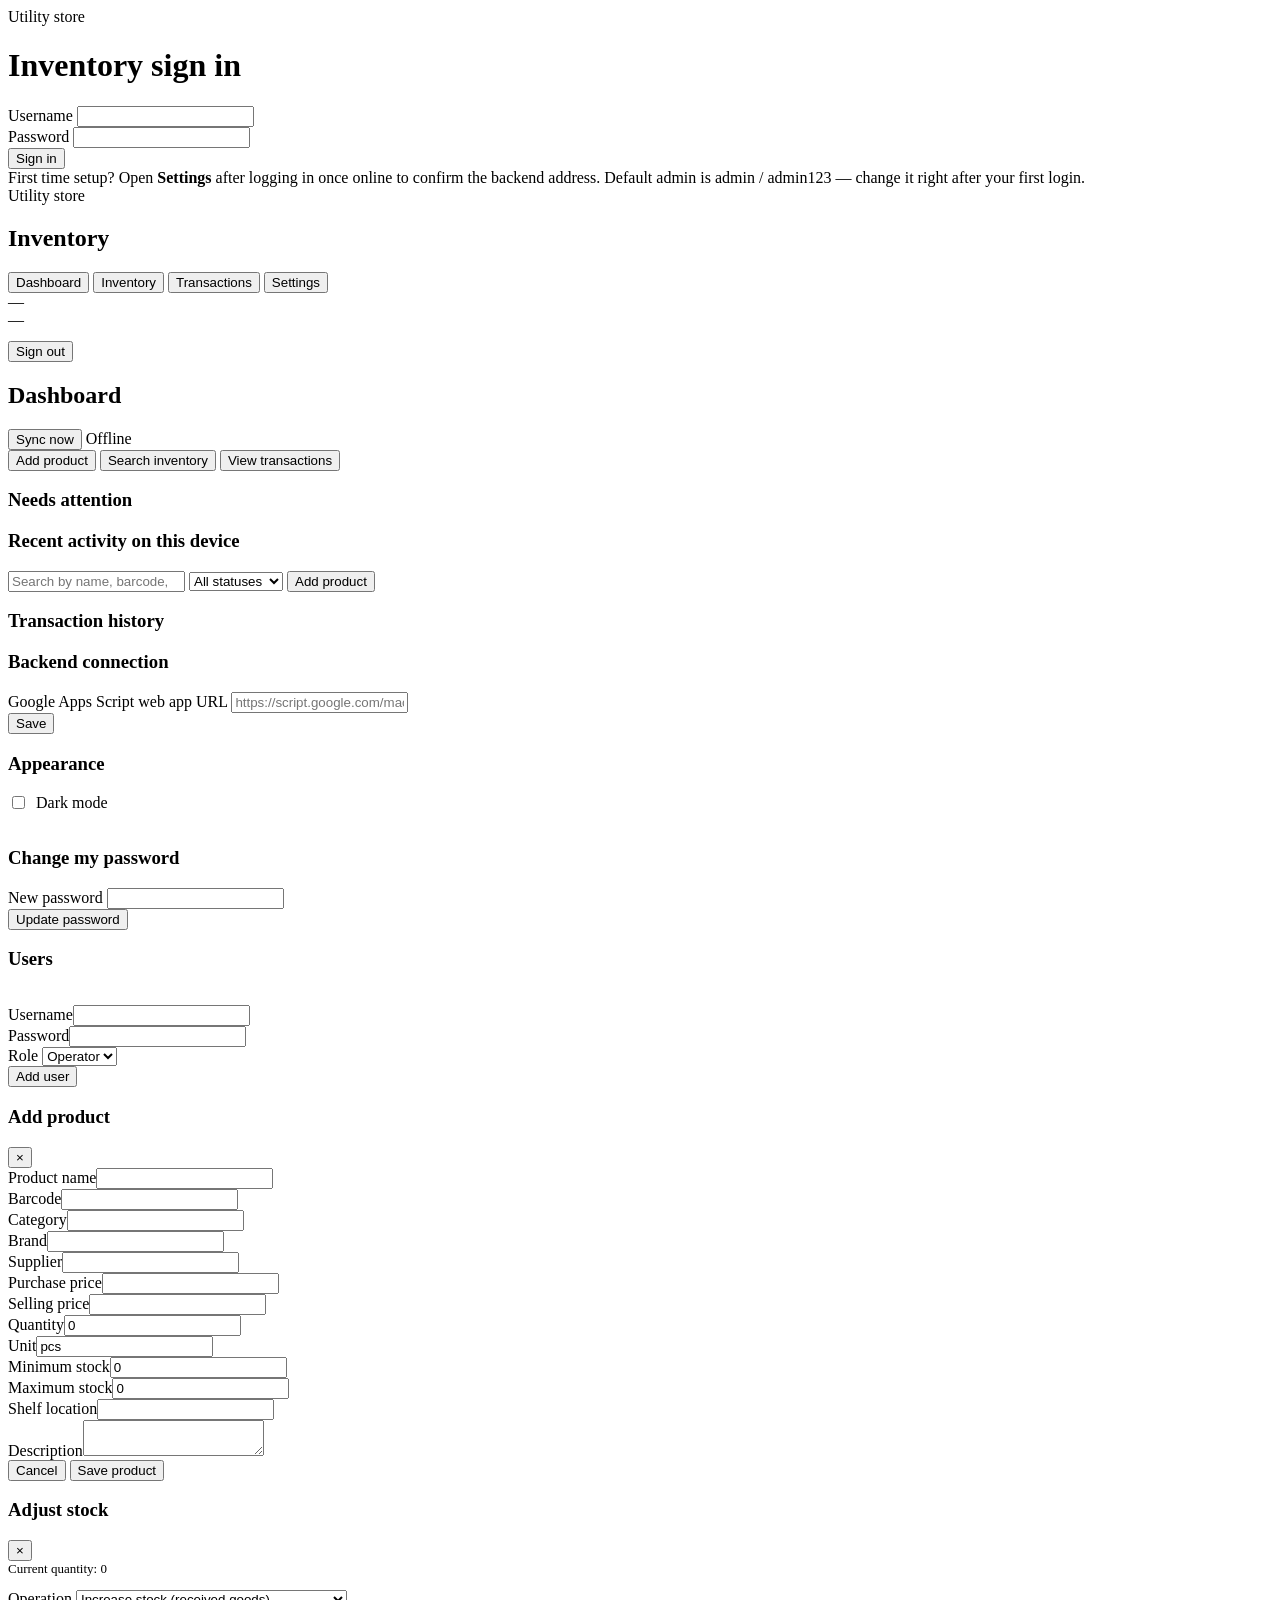
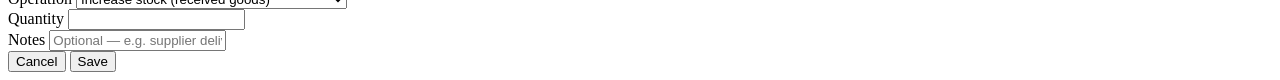
==== index.html @ c8c0fb10 "Add files via upload" ====
<!DOCTYPE html>
<html lang="en">
<head>
<meta charset="UTF-8">
<meta name="viewport" content="width=device-width, initial-scale=1.0">
<meta name="theme-color" content="#16211d">
<title>Utility Store Inventory</title>
<link rel="manifest" href="manifest.json">
<link rel="stylesheet" href="css/style.css">
</head>
<body>

<!-- ===================== LOGIN ===================== -->
<div id="loginScreen">
  <div class="login-card">
    <div class="login-mark"><span class="tag">Utility store</span></div>
    <h1>Inventory sign in</h1>
    <form id="loginForm">
      <div class="field">
        <label for="loginUsername">Username</label>
        <input type="text" id="loginUsername" autocomplete="username" required>
      </div>
      <div class="field">
        <label for="loginPassword">Password</label>
        <input type="password" id="loginPassword" autocomplete="current-password" required>
      </div>
      <button type="submit" class="btn btn-primary btn-block">Sign in</button>
      <div class="login-error" id="loginError"></div>
    </form>
    <div class="login-foot">
      First time setup? Open <strong>Settings</strong> after logging in once online to confirm the backend address. Default admin is <span class="num">admin</span> / <span class="num">admin123</span> — change it right after your first login.
    </div>
  </div>
</div>

<!-- ===================== APP SHELL ===================== -->
<div id="appShell" class="hidden">
  <aside class="sidebar">
    <div class="sidebar-brand">
      <span class="tag">Utility store</span>
      <h1>Inventory</h1>
    </div>
    <nav>
      <button class="nav-item active" data-view="dashboard">Dashboard</button>
      <button class="nav-item" data-view="inventory">Inventory</button>
      <button class="nav-item" data-view="transactions">Transactions</button>
      <button class="nav-item" data-view="settings">Settings</button>
    </nav>
    <div class="sidebar-foot">
      <div class="who" id="sidebarWho">—</div>
      <span class="role-pill" id="sidebarRole">—</span>
      <div style="margin-top:12px;">
        <button class="btn btn-small btn-block" id="logoutBtn">Sign out</button>
      </div>
    </div>
  </aside>

  <div class="main">
    <header class="topbar">
      <h2 id="viewTitle">Dashboard</h2>
      <div class="status-cluster">
        <span class="badge badge-warn hidden" id="pendingBadge"></span>
        <button class="btn btn-small" id="syncNowBtn">Sync now</button>
        <span class="conn-dot offline" id="connIndicator"><span class="dot"></span><span class="label">Offline</span></span>
      </div>
    </header>

    <!-- ---------- DASHBOARD ---------- -->
    <section class="view" id="view-dashboard">
      <div class="kpi-grid" id="kpiGrid"></div>
      <div class="quick-actions">
        <button class="btn btn-primary" id="addProductBtn">Add product</button>
        <button class="btn" data-quick-view="inventory">Search inventory</button>
        <button class="btn" data-quick-view="transactions">View transactions</button>
      </div>
      <div class="panel">
        <div class="panel-head"><h3>Needs attention</h3></div>
        <div class="panel-body" id="alertsPanelBody"></div>
      </div>
      <div class="panel">
        <div class="panel-head"><h3>Recent activity on this device</h3></div>
        <div class="panel-body" id="recentActivityBody"></div>
      </div>
    </section>

    <!-- ---------- INVENTORY ---------- -->
    <section class="view hidden" id="view-inventory">
      <div class="toolbar">
        <input type="search" id="searchInput" placeholder="Search by name, barcode, category, supplier…">
        <select id="statusFilter">
          <option value="">All statuses</option>
          <option value="In Stock">In stock</option>
          <option value="Low Stock">Low stock</option>
          <option value="Out of Stock">Out of stock</option>
        </select>
        <button class="btn btn-primary" id="addProductBtn2" onclick="document.getElementById('addProductBtn').click()">Add product</button>
      </div>
      <div class="panel">
        <div class="panel-body" id="inventoryTableBody"></div>
      </div>
    </section>

    <!-- ---------- TRANSACTIONS ---------- -->
    <section class="view hidden" id="view-transactions">
      <div class="panel">
        <div class="panel-head"><h3>Transaction history</h3></div>
        <div class="panel-body" id="transactionsBody"></div>
      </div>
    </section>

    <!-- ---------- SETTINGS ---------- -->
    <section class="view hidden" id="view-settings">
      <div class="panel">
        <div class="panel-head"><h3>Backend connection</h3></div>
        <div class="panel-body">
          <form id="scriptUrlForm">
            <div class="field">
              <label for="scriptUrlInput">Google Apps Script web app URL</label>
              <input type="url" id="scriptUrlInput" placeholder="https://script.google.com/macros/s/.../exec" required>
            </div>
            <button type="submit" class="btn btn-primary">Save</button>
          </form>
        </div>
      </div>

      <div class="panel">
        <div class="panel-head"><h3>Appearance</h3></div>
        <div class="panel-body" style="padding-bottom:16px;">
          <label style="display:flex;align-items:center;gap:8px;">
            <input type="checkbox" id="themeToggle"> Dark mode
          </label>
        </div>
      </div>

      <div class="panel">
        <div class="panel-head"><h3>Change my password</h3></div>
        <div class="panel-body">
          <form id="changePasswordForm">
            <div class="field">
              <label for="newPasswordInput">New password</label>
              <input type="password" id="newPasswordInput" name="newPassword" minlength="6" required>
            </div>
            <button type="submit" class="btn btn-primary">Update password</button>
          </form>
        </div>
      </div>

      <div class="panel admin-only hidden">
        <div class="panel-head"><h3>Users</h3></div>
        <div class="panel-body" id="usersTableBody"></div>
        <div class="panel-body" style="border-top:1px solid var(--line);padding-top:16px;">
          <form id="addUserForm" class="form-grid">
            <div class="field"><label>Username</label><input type="text" name="username" required></div>
            <div class="field"><label>Password</label><input type="password" name="password" minlength="6" required></div>
            <div class="field"><label>Role</label>
              <select name="role"><option value="operator">Operator</option><option value="admin">Admin</option></select>
            </div>
            <div class="field" style="display:flex;align-items:flex-end;">
              <button type="submit" class="btn btn-primary btn-block">Add user</button>
            </div>
          </form>
        </div>
      </div>
    </section>
  </div>
</div>

<!-- ===================== PRODUCT MODAL ===================== -->
<div class="modal-overlay hidden" id="productModalOverlay">
  <div class="modal">
    <div class="modal-head">
      <h3 id="productModalTitle">Add product</h3>
      <button class="modal-close" id="closeProductModal">&times;</button>
    </div>
    <form id="productForm">
      <div class="modal-body form-grid">
        <div class="field span-2"><label>Product name</label><input type="text" name="name" required></div>
        <div class="field"><label>Barcode</label><input type="text" name="barcode"></div>
        <div class="field"><label>Category</label><input type="text" name="category"></div>
        <div class="field"><label>Brand</label><input type="text" name="brand"></div>
        <div class="field"><label>Supplier</label><input type="text" name="supplier"></div>
        <div class="field"><label>Purchase price</label><input type="number" step="0.01" name="purchasePrice"></div>
        <div class="field"><label>Selling price</label><input type="number" step="0.01" name="sellingPrice"></div>
        <div class="field"><label>Quantity</label><input type="number" name="quantity" value="0"></div>
        <div class="field"><label>Unit</label><input type="text" name="unit" placeholder="pcs, kg, box…" value="pcs"></div>
        <div class="field"><label>Minimum stock</label><input type="number" name="minStock" value="0"></div>
        <div class="field"><label>Maximum stock</label><input type="number" name="maxStock" value="0"></div>
        <div class="field"><label>Shelf location</label><input type="text" name="location"></div>
        <div class="field span-2"><label>Description</label><textarea name="description" rows="2"></textarea></div>
      </div>
      <div class="modal-foot">
        <button type="button" class="btn" id="cancelProductModal">Cancel</button>
        <button type="submit" class="btn btn-primary">Save product</button>
      </div>
    </form>
  </div>
</div>

<!-- ===================== STOCK ADJUST MODAL ===================== -->
<div class="modal-overlay hidden" id="stockModalOverlay">
  <div class="modal">
    <div class="modal-head">
      <h3 id="stockModalTitle">Adjust stock</h3>
      <button class="modal-close" id="closeStockModal">&times;</button>
    </div>
    <form id="stockForm">
      <div class="modal-body">
        <p style="color:var(--muted);font-size:13px;margin-top:0;">Current quantity: <span class="num" id="stockCurrentQty">0</span></p>
        <div class="field">
          <label>Operation</label>
          <select name="operation" required>
            <option value="increase">Increase stock (received goods)</option>
            <option value="decrease">Decrease stock (sold / used)</option>
            <option value="adjust">Set exact quantity (stock count correction)</option>
          </select>
        </div>
        <div class="field">
          <label>Quantity</label>
          <input type="number" name="amount" min="0" required>
        </div>
        <div class="field">
          <label>Notes</label>
          <input type="text" name="notes" placeholder="Optional — e.g. supplier delivery, damaged goods">
        </div>
      </div>
      <div class="modal-foot">
        <button type="button" class="btn" id="cancelStockModal">Cancel</button>
        <button type="submit" class="btn btn-primary">Save</button>
      </div>
    </form>
  </div>
</div>

<div class="toast-stack" id="toastStack"></div>

<script src="js/config.js"></script>
<script src="js/db.js"></script>
<script src="js/hash.js"></script>
<script src="js/api.js"></script>
<script src="js/auth.js"></script>
<script src="js/sync.js"></script>
<script src="js/inventory.js"></script>
<script src="js/app.js"></script>
<script>
  if ('serviceWorker' in navigator) {
    window.addEventListener('load', () => {
      navigator.serviceWorker.register('sw.js').catch(() => {});
    });
  }
  document.addEventListener('click', e => {
    const btn = e.target.closest('[data-quick-view]');
    if (btn) switchView(btn.dataset.quickView);
  });
</script>
</body>
</html>
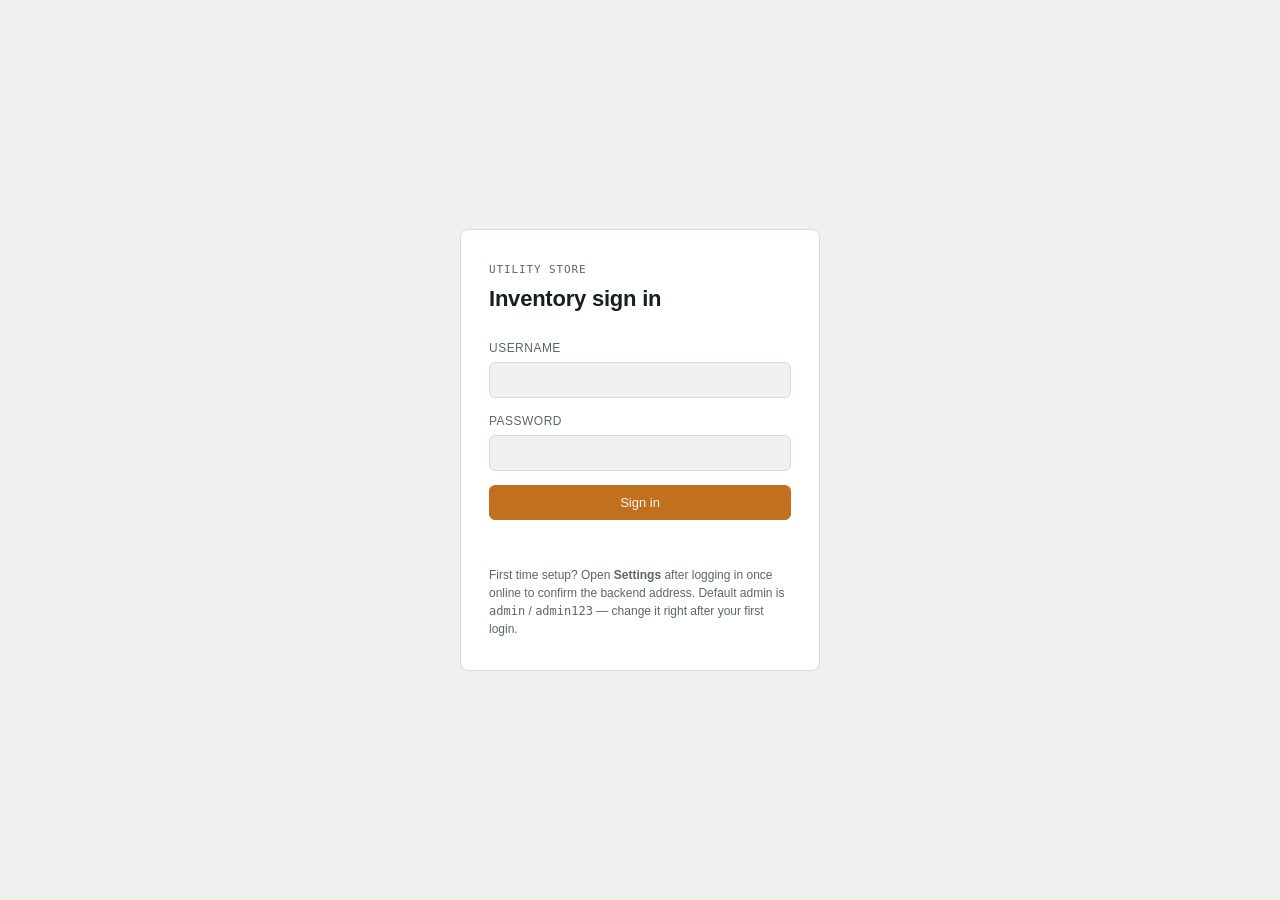
==== commit 3eb023d9: "Implement billing section in index.html Added billing section with product search and current bill d" ====
--- a/index.html
+++ b/index.html
@@ -42,6 +42,7 @@
     </div>
     <nav>
       <button class="nav-item active" data-view="dashboard">Dashboard</button>
+      <button class="nav-item" data-view="billing">Billing</button>
       <button class="nav-item" data-view="inventory">Inventory</button>
       <button class="nav-item" data-view="transactions">Transactions</button>
       <button class="nav-item" data-view="settings">Settings</button>
@@ -69,7 +70,8 @@
     <section class="view" id="view-dashboard">
       <div class="kpi-grid" id="kpiGrid"></div>
       <div class="quick-actions">
-        <button class="btn btn-primary" id="addProductBtn">Add product</button>
+        <button class="btn btn-primary" data-quick-view="billing">New bill</button>
+        <button class="btn" id="addProductBtn">Add product</button>
         <button class="btn" data-quick-view="inventory">Search inventory</button>
         <button class="btn" data-quick-view="transactions">View transactions</button>
       </div>
@@ -80,6 +82,41 @@
       <div class="panel">
         <div class="panel-head"><h3>Recent activity on this device</h3></div>
         <div class="panel-body" id="recentActivityBody"></div>
+      </div>
+    </section>
+
+    <!-- ---------- BILLING ---------- -->
+    <section class="view hidden" id="view-billing">
+      <div class="billing-grid">
+        <div class="panel">
+          <div class="panel-head"><h3>Find product</h3></div>
+          <div class="panel-body">
+            <div class="toolbar" style="margin-bottom:10px;">
+              <input type="search" id="billingSearchInput" placeholder="Search by name, barcode, category…">
+            </div>
+            <div id="billingSearchResults"></div>
+          </div>
+        </div>
+
+        <div class="panel">
+          <div class="panel-head">
+            <h3>Current bill</h3>
+            <button class="btn btn-small" id="clearCartBtn">Clear</button>
+          </div>
+          <div class="panel-body" id="cartBody"></div>
+          <div class="cart-total-row">
+            <span>Total</span>
+            <span class="num" id="cartTotalValue">0</span>
+          </div>
+          <div class="modal-foot" style="border-top:none;">
+            <button class="btn btn-primary btn-block" id="generateBillBtn">Generate bill</button>
+          </div>
+        </div>
+      </div>
+
+      <div class="panel">
+        <div class="panel-head"><h3>Recent bills</h3></div>
+        <div class="panel-body" id="recentBillsBody"></div>
       </div>
     </section>
 
@@ -231,6 +268,23 @@
   </div>
 </div>
 
+<!-- ===================== RECEIPT MODAL ===================== -->
+<div class="modal-overlay hidden" id="receiptModalOverlay">
+  <div class="modal">
+    <div class="modal-head no-print">
+      <h3>Receipt</h3>
+      <button class="modal-close" id="closeReceiptModal">&times;</button>
+    </div>
+    <div class="modal-body">
+      <div id="printReceipt"></div>
+    </div>
+    <div class="modal-foot no-print">
+      <button type="button" class="btn" id="closeReceiptModalBtn">Close</button>
+      <button type="button" class="btn btn-primary" id="printReceiptBtn">Print</button>
+    </div>
+  </div>
+</div>
+
 <div class="toast-stack" id="toastStack"></div>
 
 <script src="js/config.js"></script>
@@ -240,6 +294,7 @@
 <script src="js/auth.js"></script>
 <script src="js/sync.js"></script>
 <script src="js/inventory.js"></script>
+<script src="js/billing.js"></script>
 <script src="js/app.js"></script>
 <script>
   if ('serviceWorker' in navigator) {
--- a/css/style.css
+++ b/css/style.css
@@ -0,0 +1,457 @@
+/* style.css — Utility Store Inventory
+   Design notes: a counter-side tool meant to be read at a glance under
+   shop lighting, so contrast and tabular figures matter more than
+   decoration. Ledger-inspired structure (rule lines, numbered stock
+   states) instead of soft dashboard-card cliches. */
+
+@import url('https://fonts.googleapis.com/css2?family=Space+Grotesk:wght@500;700&family=IBM+Plex+Sans:wght@400;500;600&family=IBM+Plex+Mono:wght@400;500&display=swap');
+
+:root {
+  --ink: #16211d;
+  --paper: #eef1ee;
+  --panel: #ffffff;
+  --line: #d7dcd6;
+  --muted: #5b6962;
+  --accent: #c1701f;
+  --accent-ink: #fff6ec;
+  --ok: #2f7a4f;
+  --ok-bg: #e3f1e7;
+  --warn: #b07a06;
+  --warn-bg: #fbf0d6;
+  --danger: #ab3326;
+  --danger-bg: #f8e2de;
+  --radius: 8px;
+  --font-display: 'Space Grotesk', sans-serif;
+  --font-body: 'IBM Plex Sans', sans-serif;
+  --font-mono: 'IBM Plex Mono', monospace;
+}
+
+[data-theme="dark"] {
+  --ink: #eef1ee;
+  --paper: #111714;
+  --panel: #1a2320;
+  --line: #2c3934;
+  --muted: #94a39c;
+  --accent: #e0922f;
+  --accent-ink: #1a1208;
+  --ok: #6cc596;
+  --ok-bg: #15301f;
+  --warn: #e3b53c;
+  --warn-bg: #382c0c;
+  --danger: #e87a6a;
+  --danger-bg: #3a1813;
+}
+
+* { box-sizing: border-box; }
+html, body { margin: 0; padding: 0; }
+body {
+  background: var(--paper);
+  color: var(--ink);
+  font-family: var(--font-body);
+  font-size: 14px;
+  line-height: 1.5;
+  -webkit-font-smoothing: antialiased;
+}
+h1, h2, h3 { font-family: var(--font-display); font-weight: 700; margin: 0; letter-spacing: -0.01em; }
+.num, .figure { font-family: var(--font-mono); font-variant-numeric: tabular-nums; }
+a { color: var(--accent); }
+button { font-family: inherit; cursor: pointer; }
+input, select, textarea { font-family: inherit; font-size: 14px; }
+
+.hidden { display: none !important; }
+
+/* ---------- Login screen ---------- */
+#loginScreen {
+  min-height: 100vh;
+  display: flex;
+  align-items: center;
+  justify-content: center;
+  padding: 24px;
+}
+.login-card {
+  width: 100%;
+  max-width: 360px;
+  background: var(--panel);
+  border: 1px solid var(--line);
+  border-radius: var(--radius);
+  padding: 32px 28px;
+}
+.login-mark {
+  display: flex;
+  align-items: baseline;
+  gap: 8px;
+  margin-bottom: 4px;
+}
+.login-mark .tag {
+  font-family: var(--font-mono);
+  font-size: 11px;
+  letter-spacing: 0.08em;
+  color: var(--muted);
+  text-transform: uppercase;
+}
+.login-card h1 { font-size: 22px; margin-bottom: 24px; }
+.field { margin-bottom: 14px; }
+.field label {
+  display: block;
+  font-size: 12px;
+  color: var(--muted);
+  margin-bottom: 5px;
+  text-transform: uppercase;
+  letter-spacing: 0.04em;
+}
+.field input, .field select, .field textarea {
+  width: 100%;
+  padding: 9px 10px;
+  border: 1px solid var(--line);
+  border-radius: 6px;
+  background: var(--paper);
+  color: var(--ink);
+}
+.field input:focus, .field select:focus, .field textarea:focus {
+  outline: 2px solid var(--accent);
+  outline-offset: 1px;
+}
+.btn {
+  display: inline-flex;
+  align-items: center;
+  justify-content: center;
+  gap: 6px;
+  padding: 9px 16px;
+  border-radius: 6px;
+  border: 1px solid var(--line);
+  background: var(--panel);
+  color: var(--ink);
+  font-size: 13px;
+  font-weight: 500;
+}
+.btn:hover { border-color: var(--accent); }
+.btn-primary {
+  background: var(--accent);
+  border-color: var(--accent);
+  color: var(--accent-ink);
+}
+.btn-primary:hover { filter: brightness(1.05); }
+.btn-block { width: 100%; }
+.btn-danger { color: var(--danger); border-color: var(--danger); background: transparent; }
+.btn-small { padding: 5px 10px; font-size: 12px; }
+.login-error {
+  color: var(--danger);
+  font-size: 13px;
+  margin-top: 10px;
+  min-height: 18px;
+}
+.login-foot {
+  margin-top: 18px;
+  font-size: 12px;
+  color: var(--muted);
+}
+.login-foot button { background: none; border: none; color: var(--accent); padding: 0; font-size: 12px; }
+
+/* ---------- App shell ---------- */
+#appShell { display: flex; min-height: 100vh; }
+
+.sidebar {
+  width: 220px;
+  flex-shrink: 0;
+  background: var(--ink);
+  color: var(--paper);
+  display: flex;
+  flex-direction: column;
+  padding: 20px 0;
+}
+[data-theme="dark"] .sidebar { background: #0c1210; }
+.sidebar-brand {
+  padding: 0 20px 20px;
+  border-bottom: 1px solid rgba(255,255,255,0.12);
+  margin-bottom: 12px;
+}
+.sidebar-brand .tag {
+  font-family: var(--font-mono);
+  font-size: 10px;
+  letter-spacing: 0.1em;
+  opacity: 0.6;
+  text-transform: uppercase;
+}
+.sidebar-brand h1 { font-size: 17px; color: #fff; }
+.nav-item {
+  display: flex;
+  align-items: center;
+  gap: 10px;
+  padding: 10px 20px;
+  font-size: 13px;
+  color: rgba(255,255,255,0.72);
+  border-left: 3px solid transparent;
+  background: none;
+  border-top: none; border-right: none; border-bottom: none;
+  width: 100%;
+  text-align: left;
+}
+.nav-item:hover { color: #fff; background: rgba(255,255,255,0.05); }
+.nav-item.active { color: #fff; border-left-color: var(--accent); background: rgba(255,255,255,0.06); }
+.sidebar-foot {
+  margin-top: auto;
+  padding: 14px 20px 0;
+  border-top: 1px solid rgba(255,255,255,0.12);
+  font-size: 12px;
+}
+.who { color: #fff; font-weight: 500; }
+.role-pill {
+  display: inline-block;
+  font-family: var(--font-mono);
+  font-size: 10px;
+  text-transform: uppercase;
+  letter-spacing: 0.05em;
+  padding: 2px 6px;
+  border-radius: 4px;
+  background: rgba(255,255,255,0.12);
+  color: #fff;
+  margin-top: 4px;
+}
+
+.main { flex: 1; min-width: 0; display: flex; flex-direction: column; }
+.topbar {
+  display: flex;
+  align-items: center;
+  justify-content: space-between;
+  padding: 14px 24px;
+  border-bottom: 1px solid var(--line);
+  background: var(--panel);
+}
+.topbar h2 { font-size: 18px; }
+.status-cluster { display: flex; align-items: center; gap: 12px; }
+.conn-dot {
+  display: inline-flex;
+  align-items: center;
+  gap: 6px;
+  font-size: 12px;
+  font-family: var(--font-mono);
+  padding: 4px 9px;
+  border-radius: 12px;
+  border: 1px solid var(--line);
+}
+.conn-dot .dot { width: 7px; height: 7px; border-radius: 50%; background: var(--muted); }
+.conn-dot.online .dot { background: var(--ok); }
+.conn-dot.offline .dot { background: var(--danger); }
+.conn-dot.syncing .dot { background: var(--warn); }
+
+.view { padding: 24px; flex: 1; }
+
+/* ---------- Dashboard ---------- */
+.kpi-grid {
+  display: grid;
+  grid-template-columns: repeat(auto-fit, minmax(160px, 1fr));
+  gap: 12px;
+  margin-bottom: 20px;
+}
+.kpi {
+  background: var(--panel);
+  border: 1px solid var(--line);
+  border-radius: var(--radius);
+  padding: 14px 16px;
+  border-left: 3px solid var(--line);
+}
+.kpi .label { font-size: 11px; text-transform: uppercase; letter-spacing: 0.05em; color: var(--muted); }
+.kpi .value { font-family: var(--font-display); font-size: 26px; margin-top: 4px; font-variant-numeric: tabular-nums; }
+.kpi.warn { border-left-color: var(--warn); }
+.kpi.danger { border-left-color: var(--danger); }
+.kpi.ok { border-left-color: var(--ok); }
+
+.quick-actions { display: flex; gap: 10px; flex-wrap: wrap; margin-bottom: 24px; }
+
+.panel {
+  background: var(--panel);
+  border: 1px solid var(--line);
+  border-radius: var(--radius);
+  margin-bottom: 20px;
+}
+.panel-head {
+  display: flex;
+  align-items: center;
+  justify-content: space-between;
+  padding: 12px 16px;
+  border-bottom: 1px solid var(--line);
+}
+.panel-head h3 { font-size: 14px; }
+.panel-body { padding: 4px 16px; }
+
+/* ---------- Tables ---------- */
+table { width: 100%; border-collapse: collapse; font-size: 13px; }
+th {
+  text-align: left;
+  font-size: 11px;
+  text-transform: uppercase;
+  letter-spacing: 0.04em;
+  color: var(--muted);
+  padding: 9px 10px;
+  border-bottom: 1px solid var(--line);
+  white-space: nowrap;
+}
+td { padding: 9px 10px; border-bottom: 1px solid var(--line); vertical-align: middle; }
+tr:last-child td { border-bottom: none; }
+tr:hover td { background: var(--paper); }
+.badge {
+  display: inline-block;
+  font-size: 11px;
+  font-weight: 500;
+  padding: 2px 8px;
+  border-radius: 10px;
+}
+.badge-ok { background: var(--ok-bg); color: var(--ok); }
+.badge-warn { background: var(--warn-bg); color: var(--warn); }
+.badge-danger { background: var(--danger-bg); color: var(--danger); }
+.row-actions { display: flex; gap: 6px; }
+
+/* ---------- Inventory toolbar ---------- */
+.toolbar { display: flex; gap: 10px; margin-bottom: 16px; flex-wrap: wrap; align-items: center; }
+.toolbar input[type="search"] {
+  flex: 1;
+  min-width: 200px;
+  padding: 9px 12px;
+  border: 1px solid var(--line);
+  border-radius: 6px;
+  background: var(--panel);
+  color: var(--ink);
+}
+.toolbar select { padding: 9px 10px; border: 1px solid var(--line); border-radius: 6px; background: var(--panel); color: var(--ink); }
+
+/* ---------- Modal ---------- */
+.modal-overlay {
+  position: fixed; inset: 0;
+  background: rgba(10,15,12,0.5);
+  display: flex; align-items: center; justify-content: center;
+  padding: 20px;
+  z-index: 50;
+}
+.modal {
+  background: var(--panel);
+  border-radius: var(--radius);
+  width: 100%;
+  max-width: 480px;
+  max-height: 90vh;
+  overflow-y: auto;
+  border: 1px solid var(--line);
+}
+.modal-head {
+  display: flex; align-items: center; justify-content: space-between;
+  padding: 16px 20px;
+  border-bottom: 1px solid var(--line);
+}
+.modal-head h3 { font-size: 16px; }
+.modal-close { background: none; border: none; font-size: 18px; color: var(--muted); line-height: 1; }
+.modal-body { padding: 18px 20px; }
+.modal-foot { display: flex; justify-content: flex-end; gap: 10px; padding: 14px 20px; border-top: 1px solid var(--line); }
+.form-grid { display: grid; grid-template-columns: 1fr 1fr; gap: 12px; }
+.form-grid .span-2 { grid-column: 1 / -1; }
+
+.empty-state { text-align: center; padding: 40px 20px; color: var(--muted); }
+
+/* ---------- Billing / POS ---------- */
+.billing-grid {
+  display: grid;
+  grid-template-columns: 1.3fr 1fr;
+  gap: 16px;
+  align-items: start;
+  margin-bottom: 20px;
+}
+.search-result-item {
+  display: flex;
+  align-items: center;
+  justify-content: space-between;
+  padding: 8px 4px;
+  border-bottom: 1px solid var(--line);
+}
+.search-result-item:last-child { border-bottom: none; }
+.search-result-item .sr-name { font-weight: 500; }
+.search-result-item .sr-meta { font-size: 12px; color: var(--muted); }
+.qty-input {
+  width: 56px;
+  padding: 5px 6px;
+  border: 1px solid var(--line);
+  border-radius: 5px;
+  background: var(--paper);
+  color: var(--ink);
+  text-align: center;
+}
+.cart-line {
+  display: flex;
+  align-items: center;
+  justify-content: space-between;
+  gap: 8px;
+  padding: 8px 0;
+  border-bottom: 1px solid var(--line);
+}
+.cart-line:last-child { border-bottom: none; }
+.cart-line .cl-name { font-weight: 500; font-size: 13px; }
+.cart-line .cl-meta { font-size: 11px; color: var(--muted); }
+.cart-line .cl-controls { display: flex; align-items: center; gap: 6px; }
+.cart-total-row {
+  display: flex;
+  justify-content: space-between;
+  align-items: center;
+  padding: 12px 16px;
+  border-top: 1px solid var(--line);
+  font-family: var(--font-display);
+  font-size: 17px;
+  font-weight: 700;
+}
+.bill-row {
+  display: flex;
+  align-items: center;
+  justify-content: space-between;
+  padding: 8px 4px;
+  border-bottom: 1px solid var(--line);
+  font-size: 13px;
+}
+.bill-row:last-child { border-bottom: none; }
+
+/* ---------- Printable receipt ---------- */
+#printReceipt {
+  font-family: var(--font-mono);
+  font-size: 13px;
+  color: var(--ink);
+}
+#printReceipt .r-head { text-align: center; margin-bottom: 10px; }
+#printReceipt .r-head h2 { font-size: 16px; margin-bottom: 2px; }
+#printReceipt .r-meta { font-size: 11px; color: var(--muted); margin-bottom: 10px; }
+#printReceipt table { width: 100%; border-collapse: collapse; }
+#printReceipt th, #printReceipt td { padding: 4px 2px; font-size: 12px; text-align: left; }
+#printReceipt th { border-bottom: 1px dashed var(--line); }
+#printReceipt .r-total-row td { border-top: 1px dashed var(--line); font-weight: 700; padding-top: 8px; }
+#printReceipt .r-foot { text-align: center; margin-top: 14px; font-size: 11px; color: var(--muted); }
+
+@media print {
+  body * { visibility: hidden; }
+  #printReceipt, #printReceipt * { visibility: visible; }
+  #printReceipt {
+    position: absolute;
+    top: 0; left: 0;
+    width: 100%;
+  }
+  .no-print { display: none !important; }
+  .modal-overlay { position: static; background: none; padding: 0; }
+  .modal { box-shadow: none; border: none; max-width: 100%; max-height: none; }
+}
+
+.toast-stack { position: fixed; bottom: 20px; right: 20px; display: flex; flex-direction: column; gap: 8px; z-index: 100; }
+.toast {
+  background: var(--ink);
+  color: var(--paper);
+  padding: 10px 16px;
+  border-radius: 6px;
+  font-size: 13px;
+  box-shadow: 0 2px 10px rgba(0,0,0,0.2);
+  max-width: 320px;
+}
+.toast.error { background: var(--danger); color: #fff; }
+.toast.success { background: var(--ok); color: #fff; }
+
+@media (max-width: 760px) {
+  #appShell { flex-direction: column; }
+  .sidebar { width: 100%; flex-direction: row; overflow-x: auto; padding: 10px 0; }
+  .sidebar-brand, .sidebar-foot { display: none; }
+  .nav-item { border-left: none; border-bottom: 3px solid transparent; white-space: nowrap; }
+  .nav-item.active { border-left-color: transparent; border-bottom-color: var(--accent); }
+  .form-grid { grid-template-columns: 1fr; }
+  .billing-grid { grid-template-columns: 1fr; }
+  .view { padding: 14px; }
+}
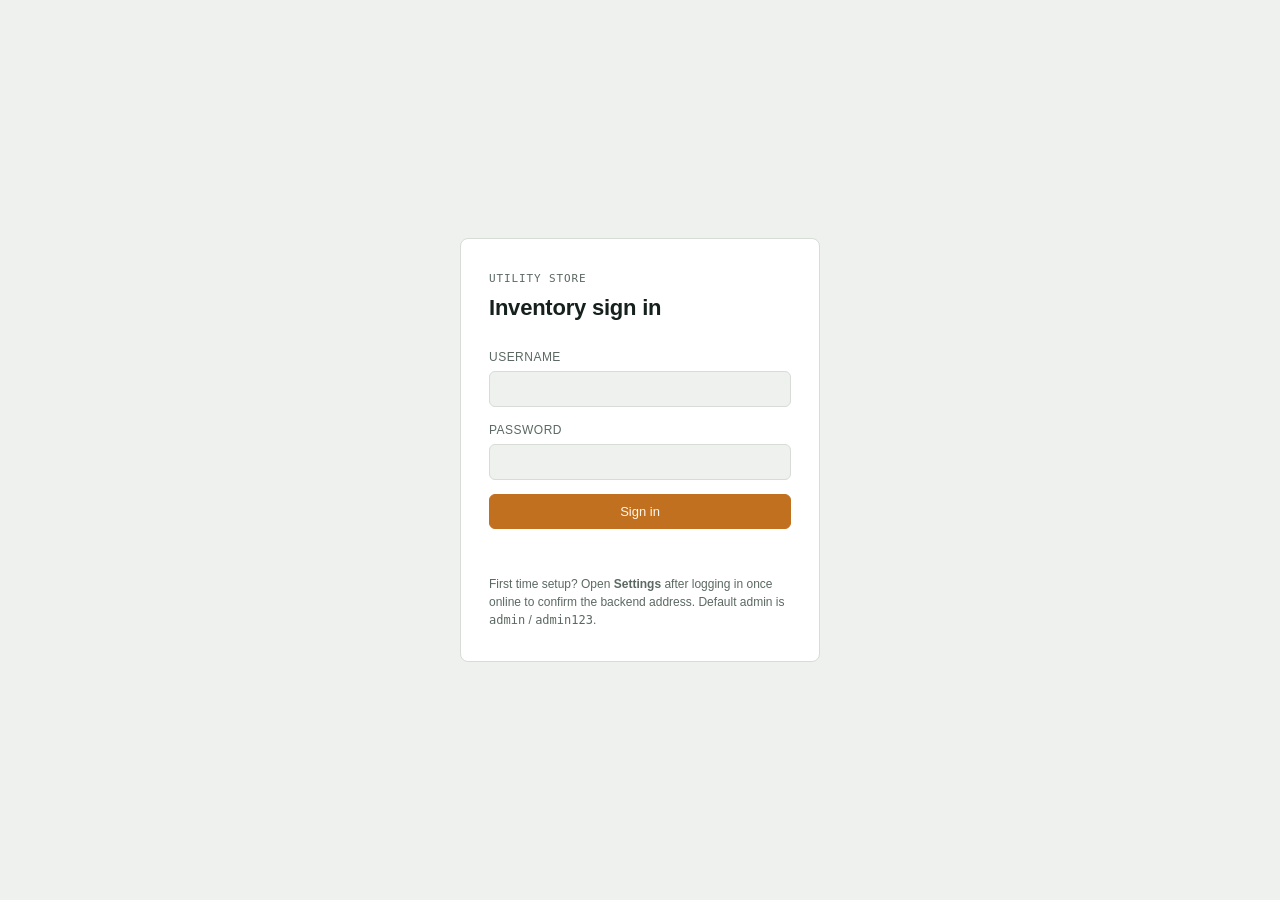
==== commit 997c7641: "Fix: Load scripts from root directory instead of js/ folder" ====
--- a/index.html
+++ b/index.html
@@ -28,7 +28,7 @@
       <div class="login-error" id="loginError"></div>
     </form>
     <div class="login-foot">
-      First time setup? Open <strong>Settings</strong> after logging in once online to confirm the backend address. Default admin is <span class="num">admin</span> / <span class="num">admin123</span> — change it right after your first login.
+      First time setup? Open <strong>Settings</strong> after logging in once online to confirm the backend address. Default admin is <span class="num">admin</span> / <span class="num">admin123</span>.
     </div>
   </div>
 </div>
@@ -287,15 +287,15 @@
 
 <div class="toast-stack" id="toastStack"></div>
 
-<script src="js/config.js"></script>
-<script src="js/db.js"></script>
-<script src="js/hash.js"></script>
-<script src="js/api.js"></script>
-<script src="js/auth.js"></script>
-<script src="js/sync.js"></script>
-<script src="js/inventory.js"></script>
-<script src="js/billing.js"></script>
-<script src="js/app.js"></script>
+<script src="config.js"></script>
+<script src="db.js"></script>
+<script src="hash.js"></script>
+<script src="api.js"></script>
+<script src="auth.js"></script>
+<script src="sync.js"></script>
+<script src="inventory.js"></script>
+<script src="billing.js"></script>
+<script src="app.js"></script>
 <script>
   if ('serviceWorker' in navigator) {
     window.addEventListener('load', () => {
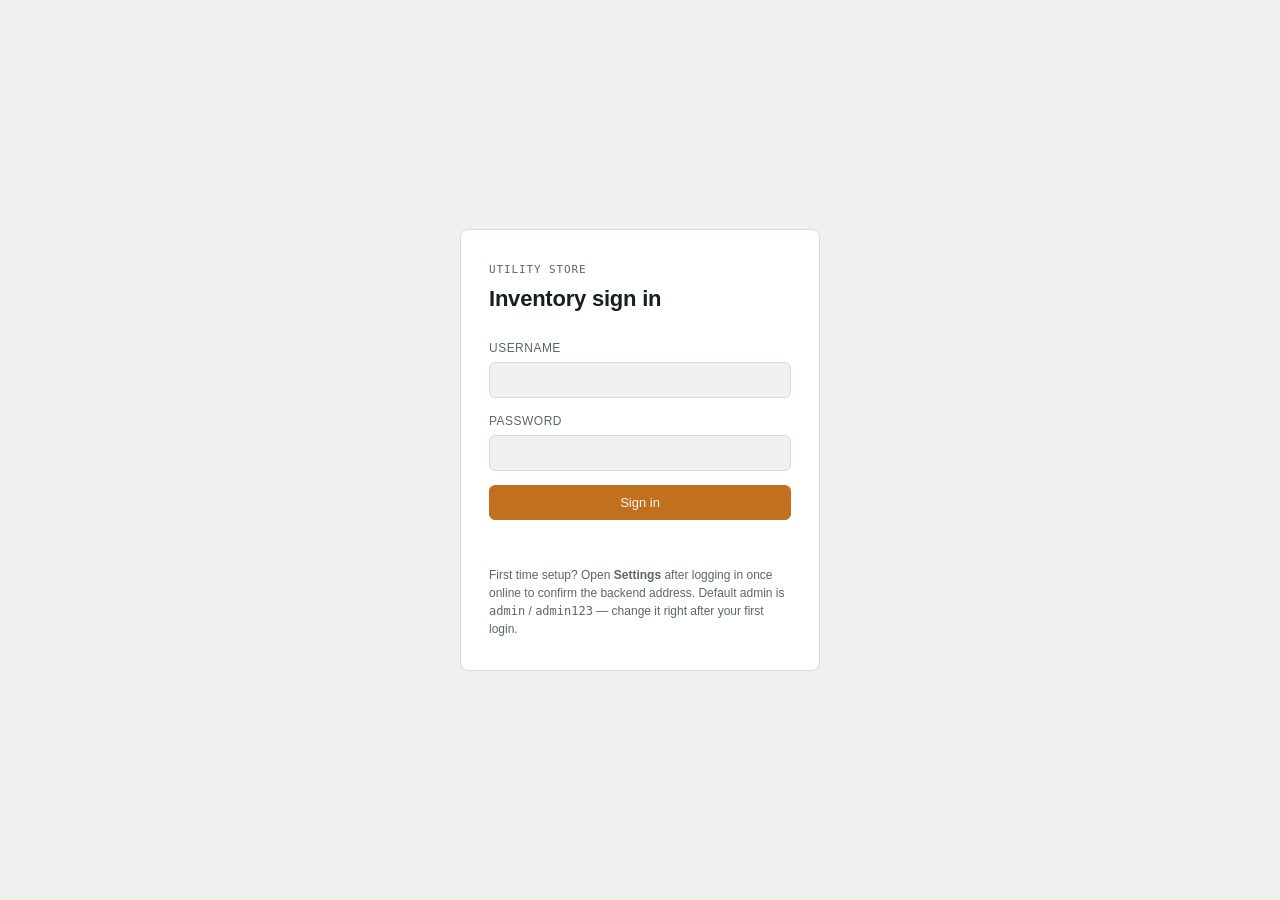
==== commit 234855f3: "Add files via upload" ====
--- a/index.html
+++ b/index.html
@@ -28,7 +28,7 @@
       <div class="login-error" id="loginError"></div>
     </form>
     <div class="login-foot">
-      First time setup? Open <strong>Settings</strong> after logging in once online to confirm the backend address. Default admin is <span class="num">admin</span> / <span class="num">admin123</span>.
+      First time setup? Open <strong>Settings</strong> after logging in once online to confirm the backend address. Default admin is <span class="num">admin</span> / <span class="num">admin123</span> — change it right after your first login.
     </div>
   </div>
 </div>
@@ -287,15 +287,15 @@
 
 <div class="toast-stack" id="toastStack"></div>
 
-<script src="config.js"></script>
-<script src="db.js"></script>
-<script src="hash.js"></script>
-<script src="api.js"></script>
-<script src="auth.js"></script>
-<script src="sync.js"></script>
-<script src="inventory.js"></script>
-<script src="billing.js"></script>
-<script src="app.js"></script>
+<script src="js/config.js"></script>
+<script src="js/db.js"></script>
+<script src="js/hash.js"></script>
+<script src="js/api.js"></script>
+<script src="js/auth.js"></script>
+<script src="js/sync.js"></script>
+<script src="js/inventory.js"></script>
+<script src="js/billing.js"></script>
+<script src="js/app.js"></script>
 <script>
   if ('serviceWorker' in navigator) {
     window.addEventListener('load', () => {
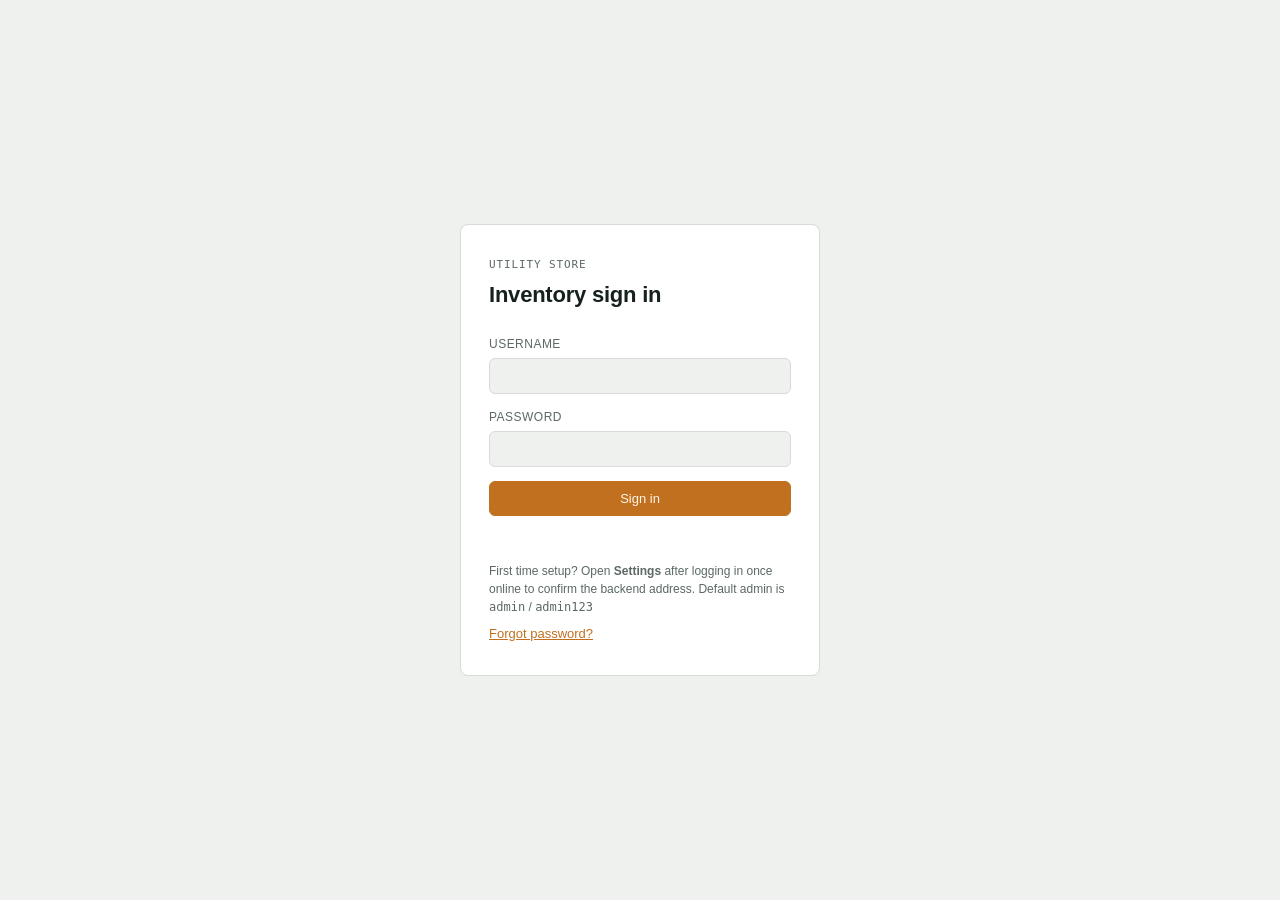
==== commit 3d007029: "Add forgot-password UI and code-login modals; include forgot link in login screen" ====
--- a/index.html
+++ b/index.html
@@ -28,7 +28,10 @@
       <div class="login-error" id="loginError"></div>
     </form>
     <div class="login-foot">
-      First time setup? Open <strong>Settings</strong> after logging in once online to confirm the backend address. Default admin is <span class="num">admin</span> / <span class="num">admin123</span> — change it right after your first login.
+      First time setup? Open <strong>Settings</strong> after logging in once online to confirm the backend address. Default admin is <span class="num">admin</span> / <span class="num">admin123</span>
+      <div style="margin-top:8px;font-size:13px;">
+        <a href="#" id="forgotPasswordLink">Forgot password?</a>
+      </div>
     </div>
   </div>
 </div>
@@ -282,6 +285,56 @@
       <button type="button" class="btn" id="closeReceiptModalBtn">Close</button>
       <button type="button" class="btn btn-primary" id="printReceiptBtn">Print</button>
     </div>
+  </div>
+</div>
+
+<!-- ===================== PASSWORD RESET / CODE LOGIN MODALS ===================== -->
+<div class="modal-overlay hidden" id="resetRequestOverlay">
+  <div class="modal">
+    <div class="modal-head"><h3>Reset password</h3><button class="modal-close" id="closeResetRequest">&times;</button></div>
+    <form id="resetRequestForm">
+      <div class="modal-body">
+        <div class="field"><label>Email</label><input type="email" name="email" required></div>
+        <p style="color:var(--muted);font-size:13px;margin-top:6px;">A 6‑digit code will be sent to your email. It expires in 10 minutes.</p>
+      </div>
+      <div class="modal-foot">
+        <button type="button" class="btn" id="cancelResetRequest">Cancel</button>
+        <button type="submit" class="btn btn-primary">Send code</button>
+      </div>
+    </form>
+  </div>
+</div>
+
+<div class="modal-overlay hidden" id="codeLoginOverlay">
+  <div class="modal">
+    <div class="modal-head"><h3>Login with code</h3><button class="modal-close" id="closeCodeLogin">&times;</button></div>
+    <form id="codeLoginForm">
+      <div class="modal-body">
+        <div class="field"><label>Email</label><input type="email" name="email" required></div>
+        <div class="field"><label>Code</label><input type="text" name="code" required maxlength="8"></div>
+      </div>
+      <div class="modal-foot">
+        <button type="button" class="btn" id="cancelCodeLogin">Cancel</button>
+        <button type="submit" class="btn btn-primary">Login</button>
+      </div>
+    </form>
+  </div>
+</div>
+
+<div class="modal-overlay hidden" id="resetPasswordOverlay">
+  <div class="modal">
+    <div class="modal-head"><h3>Set a new password</h3><button class="modal-close" id="closeResetPassword">&times;</button></div>
+    <form id="resetPasswordForm">
+      <div class="modal-body">
+        <div class="field"><label>Email</label><input type="email" name="email" required></div>
+        <div class="field"><label>Code</label><input type="text" name="code" required maxlength="8"></div>
+        <div class="field"><label>New password</label><input type="password" name="newPassword" minlength="6" required></div>
+      </div>
+      <div class="modal-foot">
+        <button type="button" class="btn" id="cancelResetPasswordBtn">Cancel</button>
+        <button type="submit" class="btn btn-primary">Set password</button>
+      </div>
+    </form>
   </div>
 </div>
 
